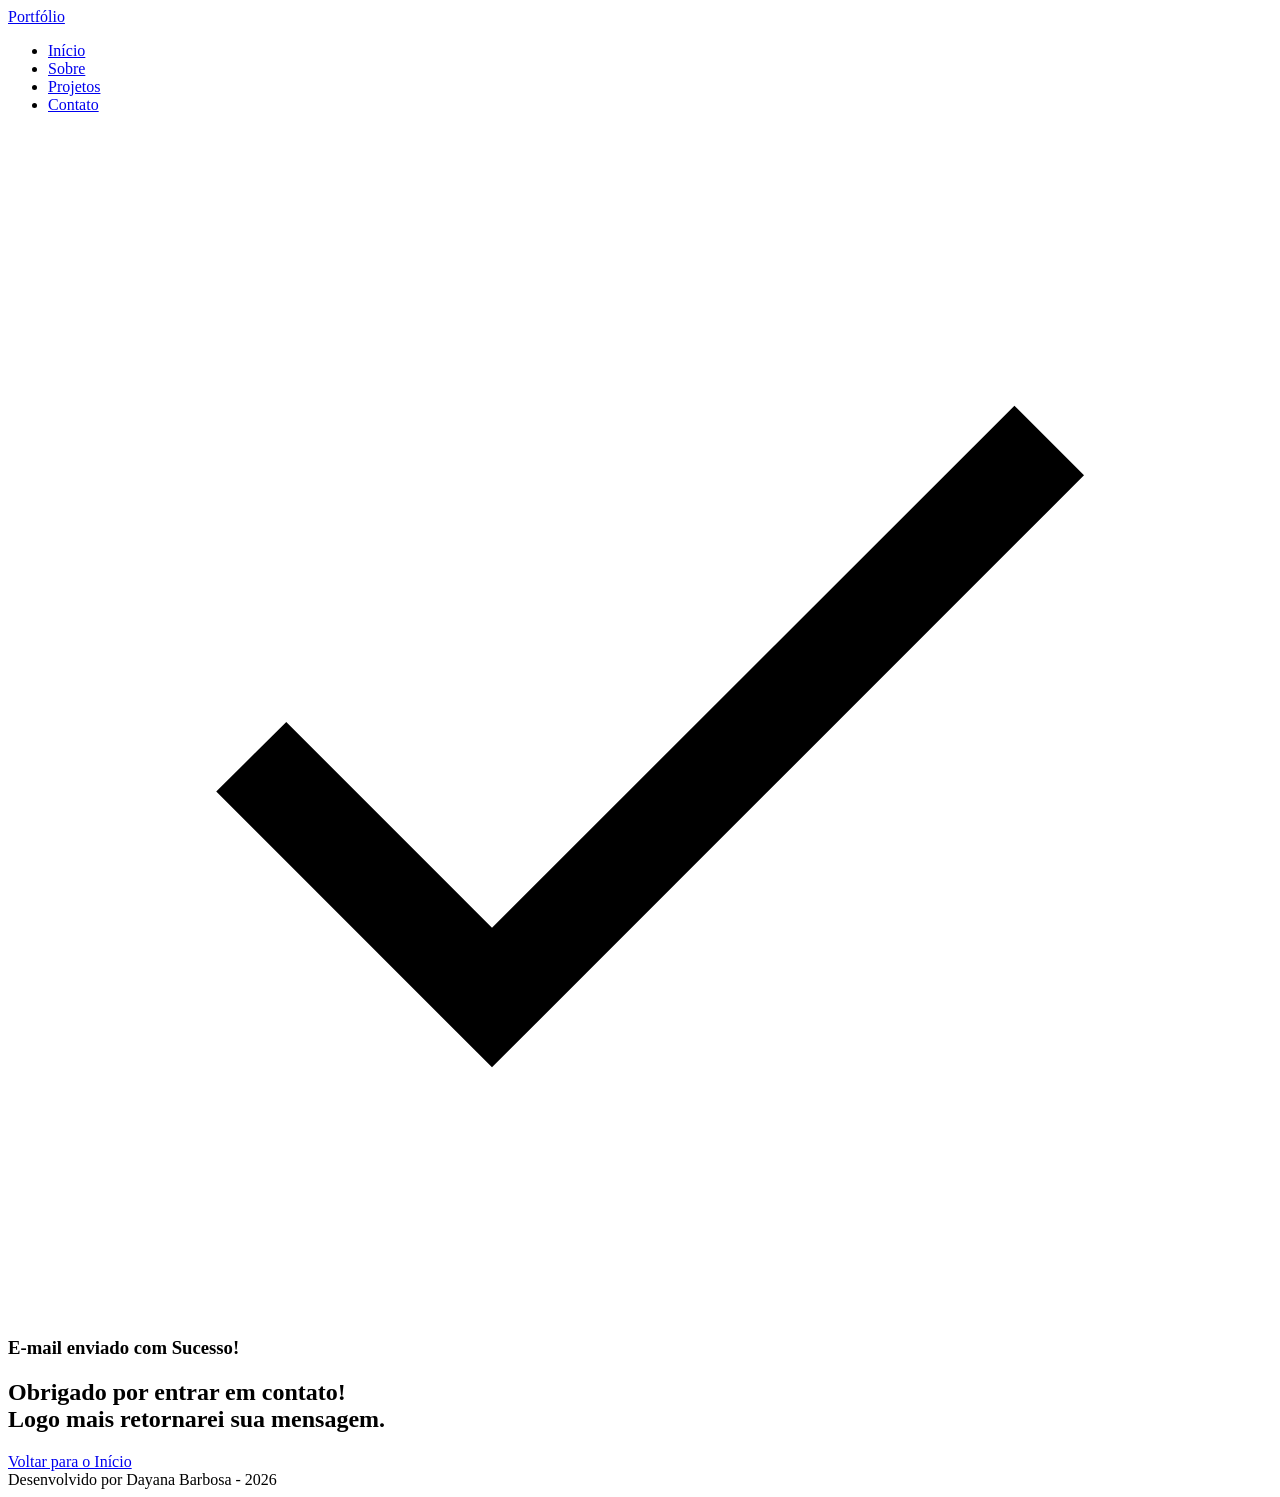
==== sucess.html @ 6783ee80 "Task 1 - Portfólio" ====
<!DOCTYPE html>
<html lang="pt-br">

<head>

    <meta charset="UTF-8">

    <meta name="viewport" content="width=device-width, initial-scale=1.0">

    <meta name="author" content="Generation Brasil">
    <meta name="description"
        content="Portfólio da Generation Brasil, desenvolvedor Full Stack especializado em criar experiências digitais incríveis. Conheça meus projetos e entre em contato.">
    <meta name="robots" content="index, follow">

    <link rel="icon" type="image/svg+xml" href="./assets/img/favicon.svg">

    <title>Portfólio Generation Brasil</title>

</head>

<body>

<!-- Cabeçalho da Página (header) -->
<header>
    <div class="menu-content">
        <a href="index.html" id="titulo">Portfólio</a>

        <nav>
            <ul class="menu-list">
                <li><a href="index.html#hero">Início</a></li>
                <li><a href="index.html#about">Sobre</a></li>
                <li><a href="index.html#projects">Projetos</a></li>
                <li><a href="index.html#contact">Contato</a></li>
            </ul>
        </nav>
    </div>
</header>

  <!-- Seção Principal da Página (main) -->
<main>

    <!-- Mensagem de Sucesso -->
    <section class="success-container">
        <article class="success-content">

            <figure class="success-icon">
                <img src="./assets/img/success.svg"
                alt="Ilustração de sucesso"
                class="float-animation"
                >
            </figure>

            <h1>E-mail enviado com Sucesso!</h1>
            <h2>Obrigado por entrar em contato! <br> Logo mais retornarei sua mensagem.</h2>

            <a class="botao" href="index.html">Voltar para o Início</a>

        </article>
    </section>
</main>

    <!-- Rodapé da Página (footer) -->
    <footer>
        Desenvolvido por Dayana Barbosa - 2026
    </footer>

</body>

</html>
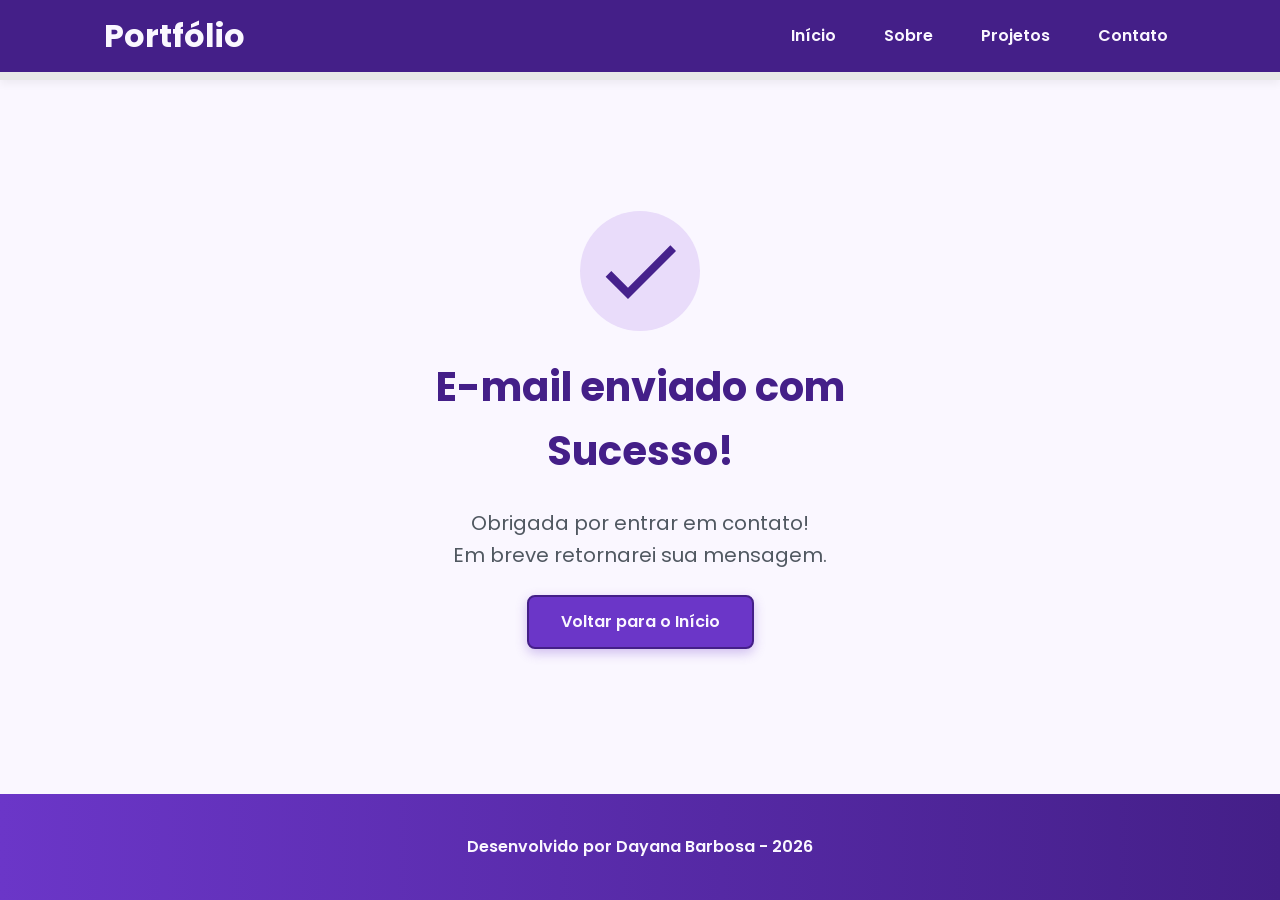
==== commit 9b0e2393: "Task 2 - Adiciona CSS" ====
--- a/sucess.html
+++ b/sucess.html
@@ -2,62 +2,65 @@
 <html lang="pt-br">
 
 <head>
+    <!-- Fontes do Google -->
+    <link rel="preconnect" href="https://fonts.googleapis.com">
+    <link rel="preconnect" href="https://fonts.gstatic.com" crossorigin>
+    <link href="https://fonts.googleapis.com/css2?family=Poppins&display=swap" rel="stylesheet">
 
     <meta charset="UTF-8">
-
     <meta name="viewport" content="width=device-width, initial-scale=1.0">
 
-    <meta name="author" content="Generation Brasil">
+    <meta name="author" content="Dayana Barbosa">
     <meta name="description"
-        content="Portfólio da Generation Brasil, desenvolvedor Full Stack especializado em criar experiências digitais incríveis. Conheça meus projetos e entre em contato.">
+        content="Portfólio Dayana Barbosa, desenvolvedora Full Stack especializada em criar experiências digitais incríveis. Conheça meus projetos e entre em contato.">
     <meta name="robots" content="index, follow">
 
     <link rel="icon" type="image/svg+xml" href="./assets/img/favicon.svg">
 
-    <title>Portfólio Generation Brasil</title>
+    <!-- Folha de estilo -->
+    <link rel="stylesheet" href="./assets/css/style.css">
 
+    <title>Portfólio Dayana Barbosa</title>
 </head>
 
 <body>
 
-<!-- Cabeçalho da Página (header) -->
-<header>
-    <div class="menu-content">
-        <a href="index.html" id="titulo">Portfólio</a>
+    <!-- Cabeçalho da Página (header) -->
+    <header>
+        <div class="menu-content">
+            <a href="index.html" id="titulo">Portfólio</a>
 
-        <nav>
-            <ul class="menu-list">
-                <li><a href="index.html#hero">Início</a></li>
-                <li><a href="index.html#about">Sobre</a></li>
-                <li><a href="index.html#projects">Projetos</a></li>
-                <li><a href="index.html#contact">Contato</a></li>
-            </ul>
-        </nav>
-    </div>
-</header>
+            <nav>
+                <ul class="menu-list">
+                    <li><a href="index.html#hero">Início</a></li>
+                    <li><a href="index.html#about">Sobre</a></li>
+                    <li><a href="index.html#projects">Projetos</a></li>
+                    <li><a href="index.html#contact">Contato</a></li>
+                </ul>
+            </nav>
+        </div>
+    </header>
 
-  <!-- Seção Principal da Página (main) -->
-<main>
+    <!-- Seção Principal da Página (main) -->
+    <main>
+        <!-- Mensagem de Sucesso -->
+        <section class="success-container">
+            <article class="success-content">
 
-    <!-- Mensagem de Sucesso -->
-    <section class="success-container">
-        <article class="success-content">
+                <figure class="success-icon">
+                    <img src="./assets/img/success.svg"
+                        alt="Ilustração de sucesso"
+                        class="float-animation">
+                </figure>
 
-            <figure class="success-icon">
-                <img src="./assets/img/success.svg"
-                alt="Ilustração de sucesso"
-                class="float-animation"
-                >
-            </figure>
+                <h1>E-mail enviado com Sucesso!</h1>
+                <h2>Obrigada por entrar em contato! <br> Em breve retornarei sua mensagem.</h2>
 
-            <h1>E-mail enviado com Sucesso!</h1>
-            <h2>Obrigado por entrar em contato! <br> Logo mais retornarei sua mensagem.</h2>
+                <a class="botao" href="index.html">Voltar para o Início</a>
 
-            <a class="botao" href="index.html">Voltar para o Início</a>
-
-        </article>
-    </section>
-</main>
+            </article>
+        </section>
+    </main>
 
     <!-- Rodapé da Página (footer) -->
     <footer>
@@ -66,4 +69,4 @@
 
 </body>
 
-</html> +</html>
--- a/assets/css/style.css
+++ b/assets/css/style.css
@@ -0,0 +1,1020 @@
+* {
+  margin: 0;
+  padding: 0;
+  box-sizing: border-box;
+  font-family: 'Poppins', sans-serif;
+  font-weight: 400;
+  text-decoration: none;
+  outline: none;
+}
+
+:root {
+  /* Paleta de Cores - Purple */
+  --purple-50: #f4eaff;
+  --purple-100: #e9dcfa;
+  --purple-200: #cdb3f0;
+  --purple-300: #b186e5;
+  --purple-400: #9460db;
+  --purple-500: #6b36c8;
+  --purple-600: #5b2ca0;
+  --purple-700: #4c2177;
+  --purple-800: #441f88;
+  --purple-900: #2a0e4d;
+
+  /* Cores Neutras */
+  --gray-200: #e8e8e8;
+  --gray-400: #505861;
+  --black: #171717;
+  --white: #FAF7FF;
+
+  /* Cores de Estado */
+  --error: #e63946;
+
+  /* Sombras */
+  --shadow-sm: 0 0.25rem 0.5rem rgba(0, 0, 0, 0.05);
+  --shadow-md: 0 0.25rem 0.75rem rgba(107, 54, 200, 0.3);
+  --shadow-lg: 0 0.5rem 1.5rem rgba(107, 54, 200, 0.2);
+
+  /* Espaçamentos */
+  --spacing-xs: 0.5rem;
+  --spacing-sm: 1rem;
+  --spacing-md: 1.5rem;
+  --spacing-lg: 2rem;
+  --spacing-xl: 3rem;
+  --spacing-2xl: 4rem;
+
+  /* Tamanhos de Fonte */
+  --text-sm: 0.75rem;
+  --text-base: 1rem;
+  --text-lg: 1.25rem;
+  --text-xl: 1.5rem;
+  --text-2xl: 2rem;
+  --text-3xl: 2.5rem;
+
+  /* Border Radius */
+  --radius-sm: 0.25rem;
+  --radius-md: 0.5rem;
+  --radius-lg: 1rem;
+  --radius-xl: 2rem;
+  --radius-full: 50%;
+
+  /* Animação Padrão */
+  --transition-default: all 0.3s ease;
+}
+
+html {
+  scroll-behavior: smooth;
+}
+
+body {
+  display: flex;
+  flex-direction: column;
+  min-height: 100vh;
+  background-color: var(--white);
+  line-height: 1.6;
+  color: var(--black);
+}
+
+main {
+  flex: 1;
+}
+
+.section-container {
+  max-width: 70rem;
+  margin: 0 auto;
+  padding: var(--spacing-xl) var(--spacing-md);
+  scroll-margin-top: 6rem;
+}
+
+.buttons-container {
+  display: flex;
+  gap: var(--spacing-sm);
+}
+
+.botao,
+.botao-outline {
+  display: inline-block;
+  padding: 0.75rem 2rem;
+  border: 0.15rem solid transparent;
+  border-radius: var(--radius-md);
+  font-weight: 600;
+  text-align: center;
+  cursor: pointer;
+  transition: var(--transition-default);
+}
+
+/* Botão preenchido - Primário */
+.botao {
+  border-color: var(--purple-800);
+  background-color: var(--purple-500);
+  color: var(--white); 
+  box-shadow: var(--shadow-md);
+}
+
+.botao:hover {
+  background-color: var(--purple-600);
+  transform: translateY(-0.25rem);
+}
+
+/* Botão outline (secundário) */
+.botao-outline {
+  border: 1px solid var(--purple-500);
+  background-color: transparent;
+  color: var(--purple-500);
+  transition: all 0.3s ease;
+}
+
+.botao-outline:hover {
+  border-color: var(--purple-500);
+  background-color: var(--purple-100);
+  color: var(--white);
+  transform: translateY(-0.25rem);
+}
+
+/* HEADER */
+header {
+  position: sticky;
+  top: 0;
+  z-index: 1000;
+  width: 100%;
+  height: 5rem;
+  border-bottom: var(--spacing-xs) solid var(--gray-200);
+  background-color: var(--purple-800);
+  box-shadow: var(--shadow-sm);
+}
+
+header a {
+  font-weight: 600;
+  color: var(--white);
+  transition: color 0.3s ease;
+}
+
+header a:hover {
+  color: var(--purple-100);
+}
+
+#titulo {
+  font-size: var(--text-2xl);
+  font-weight: 700;
+}
+
+.menu-content {
+  display: flex;
+  justify-content: space-between;
+  align-items: center;
+  max-width: 70rem;
+  height: 100%;
+  margin: 0 auto;
+  padding: 0 var(--spacing-md);
+}
+
+.menu-list {
+  display: flex;
+  gap: var(--spacing-lg);
+  list-style: none;
+}
+
+.menu-list a {
+  padding: var(--spacing-xs);
+}
+
+.hero-container {
+  display: flex;
+  align-items: center;
+  gap: var(--spacing-2xl);
+  min-height: calc(100vh - 5rem);
+}
+
+.hero-content {
+  display: flex;
+  flex: 1;
+  flex-direction: column;
+  gap: var(--spacing-md);
+}
+
+.hero-content span {
+  font-size: var(--text-xl);
+  font-weight: 700;
+}
+
+.hero-content h1 {
+  font-size: var(--text-3xl);
+  font-weight: 700;
+}
+
+.hero-content p,
+.about-content p,
+.contact-info p {
+  font-size: var(--text-lg);
+  color: var(--gray-400);
+}
+
+.hero-image {
+  display: flex;
+  flex: 1;
+  justify-content: center;
+}
+
+.hero-image img {
+  width: 100%;
+  max-width: 100%;
+  border-radius: var(--radius-xl);
+}
+
+/* Animação flutuante */
+@keyframes float {
+  0%, 100% {
+    transform: translateY(0);
+  }
+  50% {
+    transform: translateY(-1.25rem);
+  }
+}
+
+.float-animation {
+  animation: float 3s ease-in-out infinite;
+}
+
+.about-container {
+  display: flex;
+  align-items: center;
+  gap: var(--spacing-2xl);
+  margin: var(--spacing-2xl) auto;
+  border-radius: var(--radius-lg);
+  background-color: var(--gray-200);
+}
+
+.about-image {
+  flex: 0 0 17.5rem;
+}
+
+.about-image img {
+  width: 100%;
+  border: 0.35rem solid var(--purple-500);
+  border-radius: var(--radius-full);
+  box-shadow: var(--shadow-lg);
+}
+
+.about-content h2,
+.projects-container h2,
+.contact-info h2 {
+  margin-bottom: var(--spacing-md);
+  font-size: var(--text-3xl);
+  font-weight: 700;
+  color: var(--purple-800);
+}
+
+.about-content p {
+  margin-bottom: var(--spacing-sm);
+  text-align: justify;
+}
+
+.about-buttons-data {
+  display: flex;
+  justify-content: space-between;
+  align-items: center;
+  gap: var(--spacing-lg);
+  margin-top: var(--spacing-lg);
+}
+
+.about-buttons-data .botao {
+  margin-right: auto;
+}
+
+.data-container {
+  display: flex;
+  gap: var(--spacing-lg);
+  margin-top: 0;
+}
+
+.data-item {
+  display: flex;
+  flex-direction: column;
+  align-items: center;
+}
+
+.data-number {
+  font-size: var(--text-xl);
+  font-weight: 700;
+  text-align: center;
+  color: var(--purple-500);
+}
+
+.data-label {
+  font-size: var(--text-base);
+  text-align: center;
+  color: var(--gray-400);
+}
+
+.projects-container {
+  scroll-margin-top: 3rem;
+  margin: var(--spacing-2xl) auto;
+  text-align: center;
+}
+
+.projects-swiper {
+  position: relative;
+  width: 100%;
+  padding: var(--spacing-md) var(--spacing-2xl);
+  overflow: visible;
+}
+
+.project-card {
+  display: flex;
+  flex-direction: column;
+  width: 100%;
+  height: 100%;
+  border: 0.15rem solid var(--gray-200);
+  border-radius: var(--radius-lg);
+  background-color: var(--white);
+  box-shadow: var(--shadow-sm);
+  overflow: hidden;
+  transition: var(--transition-default);
+}
+
+.project-card:hover {
+  box-shadow: var(--shadow-lg);
+}
+
+.project-image {
+  display: flex;
+  align-items: center;
+  justify-content: center;
+  width: 100%;
+  height: 10rem;
+  background: linear-gradient(135deg, var(--purple-50) 0%, var(--purple-100) 100%);
+}
+
+.project-image img {
+  width: 75%;
+  height: 75%;
+  max-width: 7rem;
+  max-height: 7rem;
+  object-fit: contain;
+  transition: transform 0.3s ease;
+}
+
+.project-content {
+  display: flex;
+  flex: 1;
+  flex-direction: column;
+  padding: var(--spacing-md);
+  text-align: left;
+}
+
+.project-content h3 {
+  margin-bottom: 0.75rem;
+  font-size: var(--text-lg);
+  font-weight: 700;
+}
+
+.project-content p {
+  flex: 1;
+  margin-bottom: var(--spacing-sm);
+  font-size: 0.95rem;
+  color: var(--gray-400);
+}
+
+.project-tags {
+  display: flex;
+  flex-wrap: wrap;
+  gap: var(--spacing-xs);
+}
+
+.tag {
+  padding: 0.375rem 0.75rem;
+  border-radius: var(--radius-sm);
+  background-color: var(--purple-100);
+  font-size: var(--text-sm);
+  font-weight: 600;
+  color: var(--purple-800);
+}
+
+.project-buttons {
+  display: flex;
+  justify-content: center;
+  align-items: center;
+  gap: 0.75rem;
+  margin-top: var(--spacing-sm);
+}
+
+.swiper-wrapper {
+  align-items: stretch;
+}
+
+.swiper-slide {
+  display: flex;
+  height: auto;
+}
+
+/* Botões do Swiper (navegação) */
+.swiper-button-next,
+.swiper-button-prev {
+  width: 3rem;
+  height: 3rem;
+}
+
+.swiper-button-prev {
+  left: -2.5rem;
+}
+
+.swiper-button-next {
+  right: -2.5rem;
+}
+
+.swiper-button-next:after,
+.swiper-button-prev:after {
+  font-size: var(--text-lg);
+  color: var(--purple-500);
+}
+
+.swiper-button-next:hover:after,
+.swiper-button-prev:hover:after {
+  color: var(--purple-800);
+}
+
+/* Indicadores de paginação */
+.swiper-pagination-bullet {
+  width: 0.75rem;
+  height: 0.75rem;
+  background-color: var(--gray-200);
+  opacity: 1;
+}
+
+.swiper-pagination-bullet-active {
+  width: var(--spacing-lg);
+  border-radius: var(--radius-sm);
+  background-color: var(--purple-500);
+}
+
+
+.contact-info h2 {
+  margin-bottom: var(--spacing-md);
+}
+
+.contact-info p {
+  margin-bottom: var(--spacing-lg);
+}
+
+/* REDES SOCIAIS */
+.social-container {
+  display: flex;
+  justify-content: center;
+  gap: var(--spacing-xl); 
+}
+
+.social-icon {
+  width: 5rem;
+  height: 5rem;
+  padding: 0.75rem;
+  border-radius: var(--radius-md);
+  transition: var(--transition-default);
+  
+  background-color: var(--gray-200); 
+  display: flex;
+  align-items: center;
+  justify-content: center;
+}
+
+.social-icon:hover {
+  background-color: var(--purple-100);
+  transform: translateY(-0.25rem);      
+}
+
+.social-icon img {
+  width: 100%;
+  filter: brightness(0) saturate(100%);
+  transition: filter 0.3s ease;
+}
+
+.social-icon:hover img {
+  filter: brightness(0)
+          saturate(100%)
+          invert(42%)
+          sepia(93%)
+          saturate(1352%)
+          hue-rotate(243deg)
+          brightness(79%)
+          contrast(91%);
+}
+
+/* Formulário */
+form {
+  display: flex;
+  flex-direction: column;
+  gap: 0.75rem;
+}
+
+#formulario label {
+    color: var(--purple-800);
+    font-weight: 600;
+}
+
+#formulario input, 
+#formulario textarea {
+    border: 2px solid var(--purple-500);
+    border-radius: var(--radius-md);
+    padding: 10px;
+    width: 100%;
+}
+
+#formulario button.botao {
+    background-color: var(--purple-600);
+    color: white;
+    border: none;
+    cursor: pointer;
+
+    width: 200px; 
+    padding: 12px 0;       
+    font-size: 1.3rem;     
+    font-weight: bold;
+    border-radius: 50px;      
+    display: block;
+    margin: 0 auto; 
+}
+
+#formulario input:focus, 
+#formulario textarea:focus {
+    outline: none;
+    border-color: var(--purple-800);
+    box-shadow: 0 0 5px var(--purple-300);
+}
+
+form textarea {
+  min-height: 5rem;
+  resize: none;
+}
+
+form span {
+  margin-top: -0.75rem;
+  font-size: var(--text-sm);
+  color: var(--error);
+}
+
+footer {
+    padding: 2.5rem;
+    background: linear-gradient(to right, var(--purple-500), var(--purple-800));
+    font-weight: 600;
+    text-align: center;
+    color: var(--white);
+}
+
+.success-container {
+    display: flex;
+    flex-direction: column;
+    justify-content: center;
+    align-items: center;
+    width: 100%;
+    min-height: calc(100vh - 12.5rem);
+    padding: var(--spacing-xl) var(--spacing-md);
+}
+
+.success-content {
+    display: flex;
+    flex-direction: column;
+    align-items: center;
+    gap: var(--spacing-md);
+    max-width: 37.5rem;
+    text-align: center;
+}
+
+.success-content h1 {
+    font-size: var(--text-3xl);
+    font-weight: 700;
+    color: var(--purple-800);
+}
+
+.success-content h2 {
+    font-size: var(--text-lg);
+    color: var(--gray-400);
+}
+
+.success-icon {
+  display: flex;
+  align-items: center;
+  justify-content: center;
+  width: 7.5rem;
+  height: 7.5rem;
+  border-radius: var(--radius-full);
+  background-color: var(--purple-100);
+}
+
+.success-icon img {
+  width: 6rem;
+  height: 6rem;
+  filter: brightness(0)
+          saturate(100%)
+          invert(11%)
+          sepia(69%)
+          saturate(3759%)
+          hue-rotate(256deg)
+          brightness(101%)
+          contrast(96%);
+}
+
+@media screen and (max-width: 1024px) {
+
+  /* Layout */
+  .section-container {
+    padding: var(--spacing-lg) var(--spacing-md);
+  }
+
+  /* Tipografia */
+  .section-container h1 {
+    font-size: var(--text-3xl);
+  }
+
+  .section-container h2 {
+    font-size: var(--text-2xl);
+  }
+
+  .section-container p {
+    font-size: var(--text-base);
+  }
+
+  .section-container span {
+    font-size: var(--text-lg);
+  }
+
+  .success-content h1 {
+    font-size: var(--text-3xl);
+  }
+
+  .success-content h2 {
+    font-size: var(--text-xl);
+  }
+}
+
+/* Header - oculta menu em telas pequenas */
+@media (max-width: 768px) {
+  .menu-list {
+    display: none;
+  }
+
+  /* Hero */
+  .hero-container {
+      flex-direction: column-reverse;
+      gap: var(--spacing-lg);
+      min-height: 60vh;
+      text-align: center;
+  }
+
+  .hero-content,
+  .hero-image {
+      width: 90%;
+  }
+
+  .hero-image img {
+      object-fit: cover;
+  }
+
+  .buttons-container {
+      justify-content: center;
+      width: 100%;
+  }
+
+  .hero-container .botao,
+  .hero-container .botao-outline {
+      padding: 0.75rem 1.5rem;
+      font-size: 0.95rem;
+      white-space: nowrap;
+  }
+
+  /* About */
+  .about-container {
+      flex-direction: column;
+      gap: var(--spacing-md);
+      margin: var(--spacing-lg);
+      padding: var(--spacing-lg);
+  }
+
+  .about-image {
+      flex: 0 0 auto;
+      width: 100%;
+      display: flex;
+      justify-content: center;
+  }
+
+  .about-image img {
+      max-width: 16rem;
+      width: 100%;
+  }
+
+  .about-content {
+      width: 100%;
+  }
+
+  .about-buttons-data {
+      flex-direction: column;
+      gap: var(--spacing-md);
+      align-items: stretch;
+  }
+
+  .about-buttons-data .botao {
+      margin-right: 0;
+  }
+
+  .data-container {
+      justify-content: center;
+      width: 100%;
+  }
+
+  /* Projects */
+  .projects-container {
+      margin: var(--spacing-lg) auto 0;
+  }
+
+  .projects-swiper {
+      margin: 0;
+      padding: var(--spacing-sm) var(--spacing-lg) 2.5rem;
+  }
+
+  .project-card {
+      width: 100%;
+      height: 30rem;
+      min-height: 30rem;
+      max-height: 30rem;
+      max-width: 100%;
+  }
+
+  .project-content {
+      display: flex;
+      flex-direction: column;
+      justify-content: space-between;
+      height: 100%;
+  }
+
+  .project-content p {
+      flex: 1;
+      overflow: hidden;
+  }
+
+  .project-tags {
+      min-height: 2.5rem;
+      align-items: flex-start;
+  }
+
+  .swiper-wrapper {
+      align-items: stretch;
+  }
+
+  .swiper-slide {
+      display: flex;
+      justify-content: center;
+      align-items: stretch;
+      height: auto;
+  }
+
+  .swiper-button-next,
+  .swiper-button-prev {
+      display: none;
+  }
+
+  /* Contact */
+  .contact-container {
+      grid-template-columns: 1fr;
+      gap: var(--spacing-lg);
+      width: 90%;
+      margin: 0 auto;
+  }
+
+  /* Success Page */
+  .success-container {
+      padding: var(--spacing-xl) var(--spacing-md);
+      min-height: calc(100vh - 10rem);
+  }
+
+  .success-content {
+      gap: var(--spacing-lg);
+      max-width: 35rem;
+  }
+
+  .success-icon {
+      width: 6rem;
+      height: 6rem;
+  }
+
+  .success-icon img {
+      width: 5rem;
+      height: 5rem;
+  }
+} /* AQUI fecha o bloco de 768px da forma correta */
+
+@media screen and (max-width: 480px) {
+  
+  /* Layout */
+  .section-container {
+    padding: var(--spacing-md) var(--spacing-sm);
+  }
+
+  /* Tipografia Mobile */
+  .section-container h1 {
+    font-size: var(--text-xl);
+  }
+
+  .section-container h2 {
+    font-size: var(--text-xl);
+  }
+
+  .section-container p {
+    font-size: var(--text-base);
+  }
+
+  .section-container span {
+    font-size: var(--text-lg);
+  }
+
+  .success-content h1 {
+    font-size: var(--text-xl);
+  }
+
+  .success-content h2 {
+    font-size: var(--text-base);
+  }
+
+  /* Header */
+  #titulo {
+    font-size: var(--text-xl);
+  }
+
+  .menu-list {
+    display: none;
+  }
+
+  /* Hero */
+  .hero-container {
+    gap: var(--spacing-sm);
+  }
+
+  .hero-content {
+    gap: var(--spacing-xs);
+    width: 100%;
+  }
+
+  .buttons-container {
+    flex-direction: column;
+    gap: 0.75rem;
+    width: 100%;
+  }
+
+  .buttons-container .botao,
+  .buttons-container .botao-outline {
+    width: 100%;
+  }
+
+  .hero-container .botao,
+  .hero-container .botao-outline {
+    padding: 0.75rem 1rem;
+    font-size: 0.95rem;
+    white-space: nowrap;
+  }
+
+  .hero-image {
+    width: 100%;
+  }
+
+  .hero-image img {
+    max-width: 20rem;
+  }
+
+  /* About */
+  .about-container {
+    margin: var(--spacing-lg) 0.5rem;
+    padding: var(--spacing-md);
+  }
+
+  .about-image img {
+    max-width: 14rem;
+  }
+
+  .about-buttons-data .botao,
+  .about-buttons-data .botao-outline {
+    width: 100%;
+    padding: 0.75rem var(--spacing-lg);
+    font-size: var(--text-base);
+    text-align: center;
+  }
+
+  .data-number {
+    font-size: var(--text-lg);
+  }
+
+  .data-label {
+    font-size: var(--text-sm);
+  }
+
+  /* Projects */
+  .projects-container {
+    margin: var(--spacing-lg) auto 0;
+  }
+
+  .projects-swiper {
+    position: relative;
+    margin: 0;
+    padding: var(--spacing-sm) 0 2rem 0;
+    overflow: visible;
+  }
+
+  .project-card {
+    width: 100%;
+    height: 20rem;
+    max-width: 20rem;
+  }
+
+  .project-image {
+    height: 10rem;
+  }
+
+  .project-content {
+    padding: var(--spacing-md);
+  }
+
+  .project-content h3 {
+    font-size: 1.25rem;
+  }
+
+  .project-content p {
+      font-size: 0.95rem;
+  }
+
+  /* Contact */
+  .contact-container {
+    width: 100%;
+  }
+
+  .contact-info p {
+    margin-bottom: var(--spacing-md);
+  }
+
+  .social-container {
+    flex-wrap: wrap;
+    gap: var(--spacing-lg);
+    margin-bottom: var(--spacing-xs);
+  }
+
+  .social-icon {
+    width: 4rem;
+    height: 4rem;
+  }
+
+  /* Formulário */
+  form {
+    gap: var(--spacing-sm);
+  }
+
+  form label {
+    font-size: 0.95rem;
+  }
+
+  form input,
+  form textarea {
+    padding: 0.75rem;
+    font-size: var(--text-base);
+  }
+
+  form button {
+    padding: 0.75rem var(--spacing-md);
+    font-size: var(--text-base);
+  }
+
+  /* Footer */
+  footer {
+    padding: var(--spacing-md) var(--spacing-sm);
+    font-size: var(--text-sm);
+  }
+
+  /* Success Page */
+  .success-container {
+    padding: var(--spacing-lg) var(--spacing-sm);
+    min-height: calc(100vh - 8rem);
+  }
+
+  .success-content {
+    gap: var(--spacing-md);
+    max-width: 100%;
+    padding: 0 var(--spacing-sm);
+  }
+
+  .success-icon {
+    width: 5rem;
+    height: 5rem;
+  }
+
+  .success-icon img {
+    width: 4rem;
+    height: 4rem;
+  }
+
+  .success-content .botao {
+    width: 100%;
+    max-width: 20rem;
+    padding: 0.75rem var(--spacing-lg);
+  }
+}
+
+#contact p {
+    font-size: 1.2rem;
+    font-weight: bold;
+    color: var(--purple-800);
+    margin-bottom: 0rem;
+}
